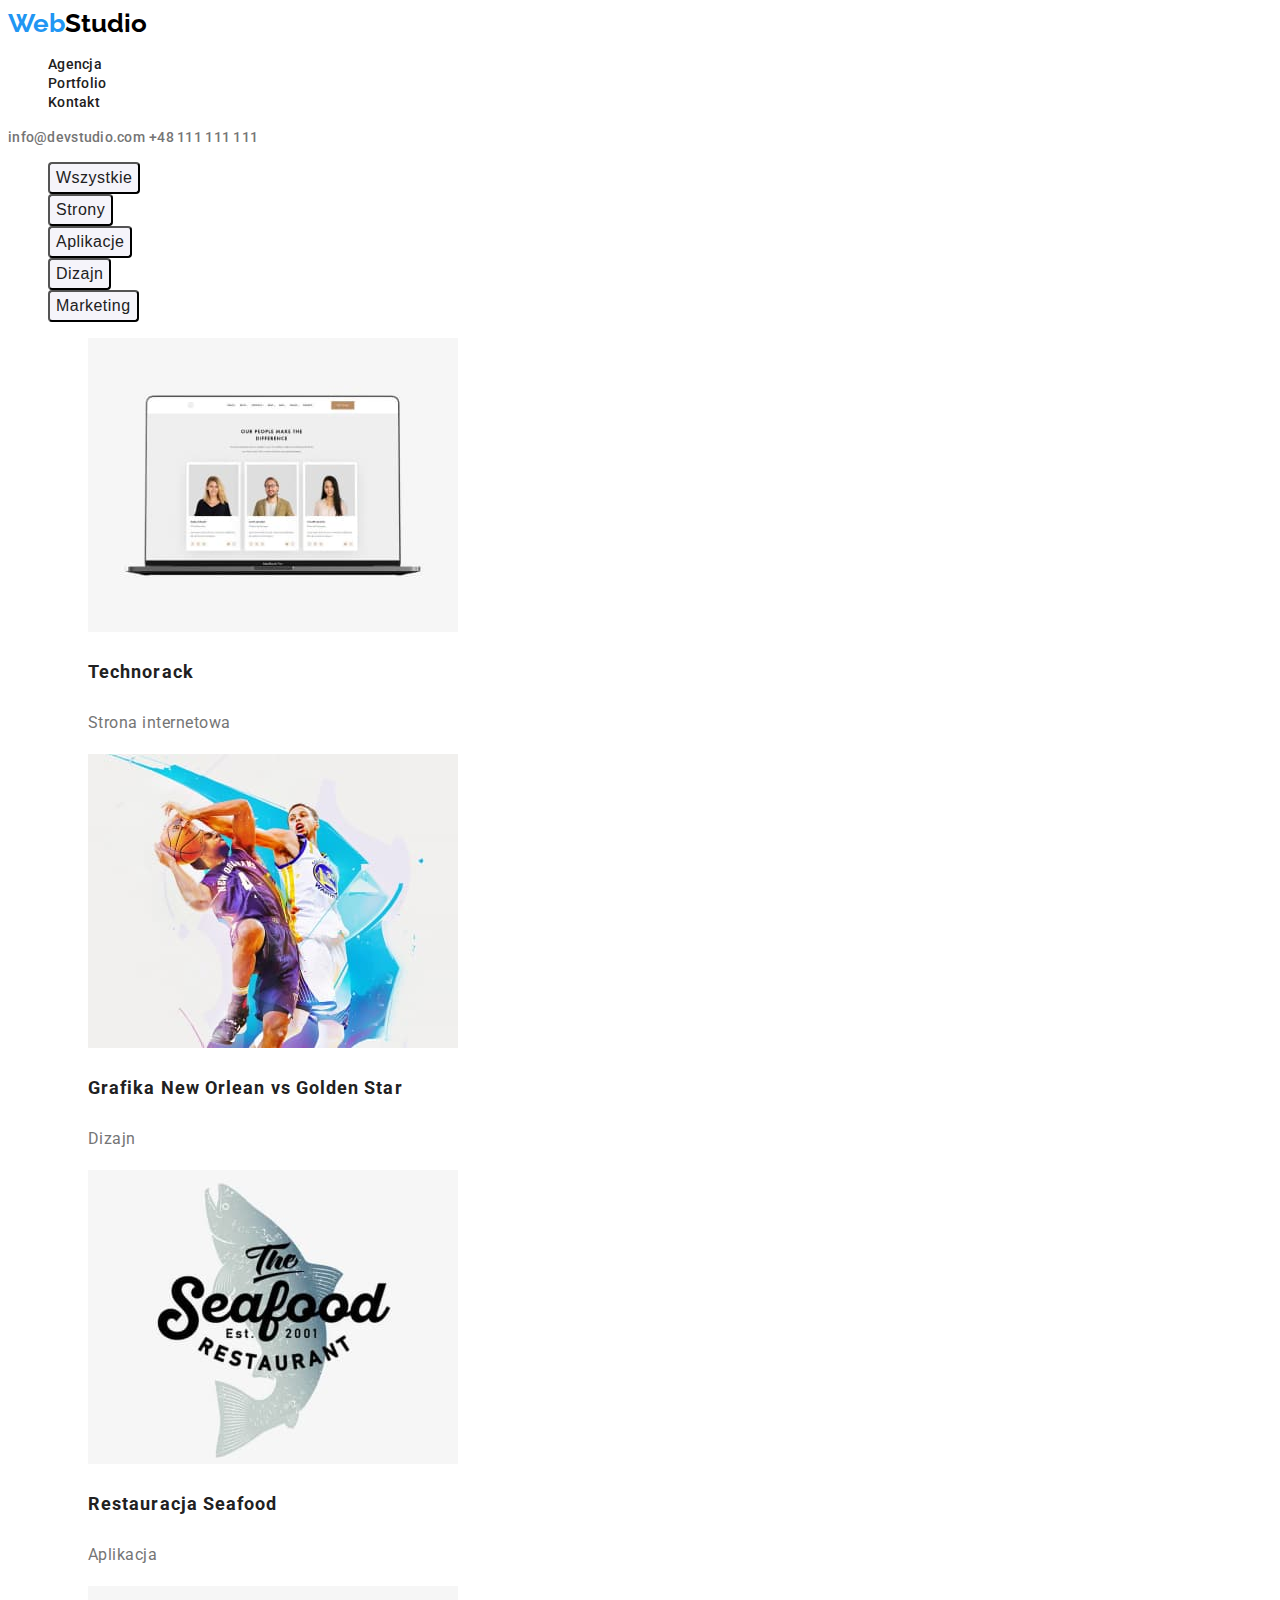
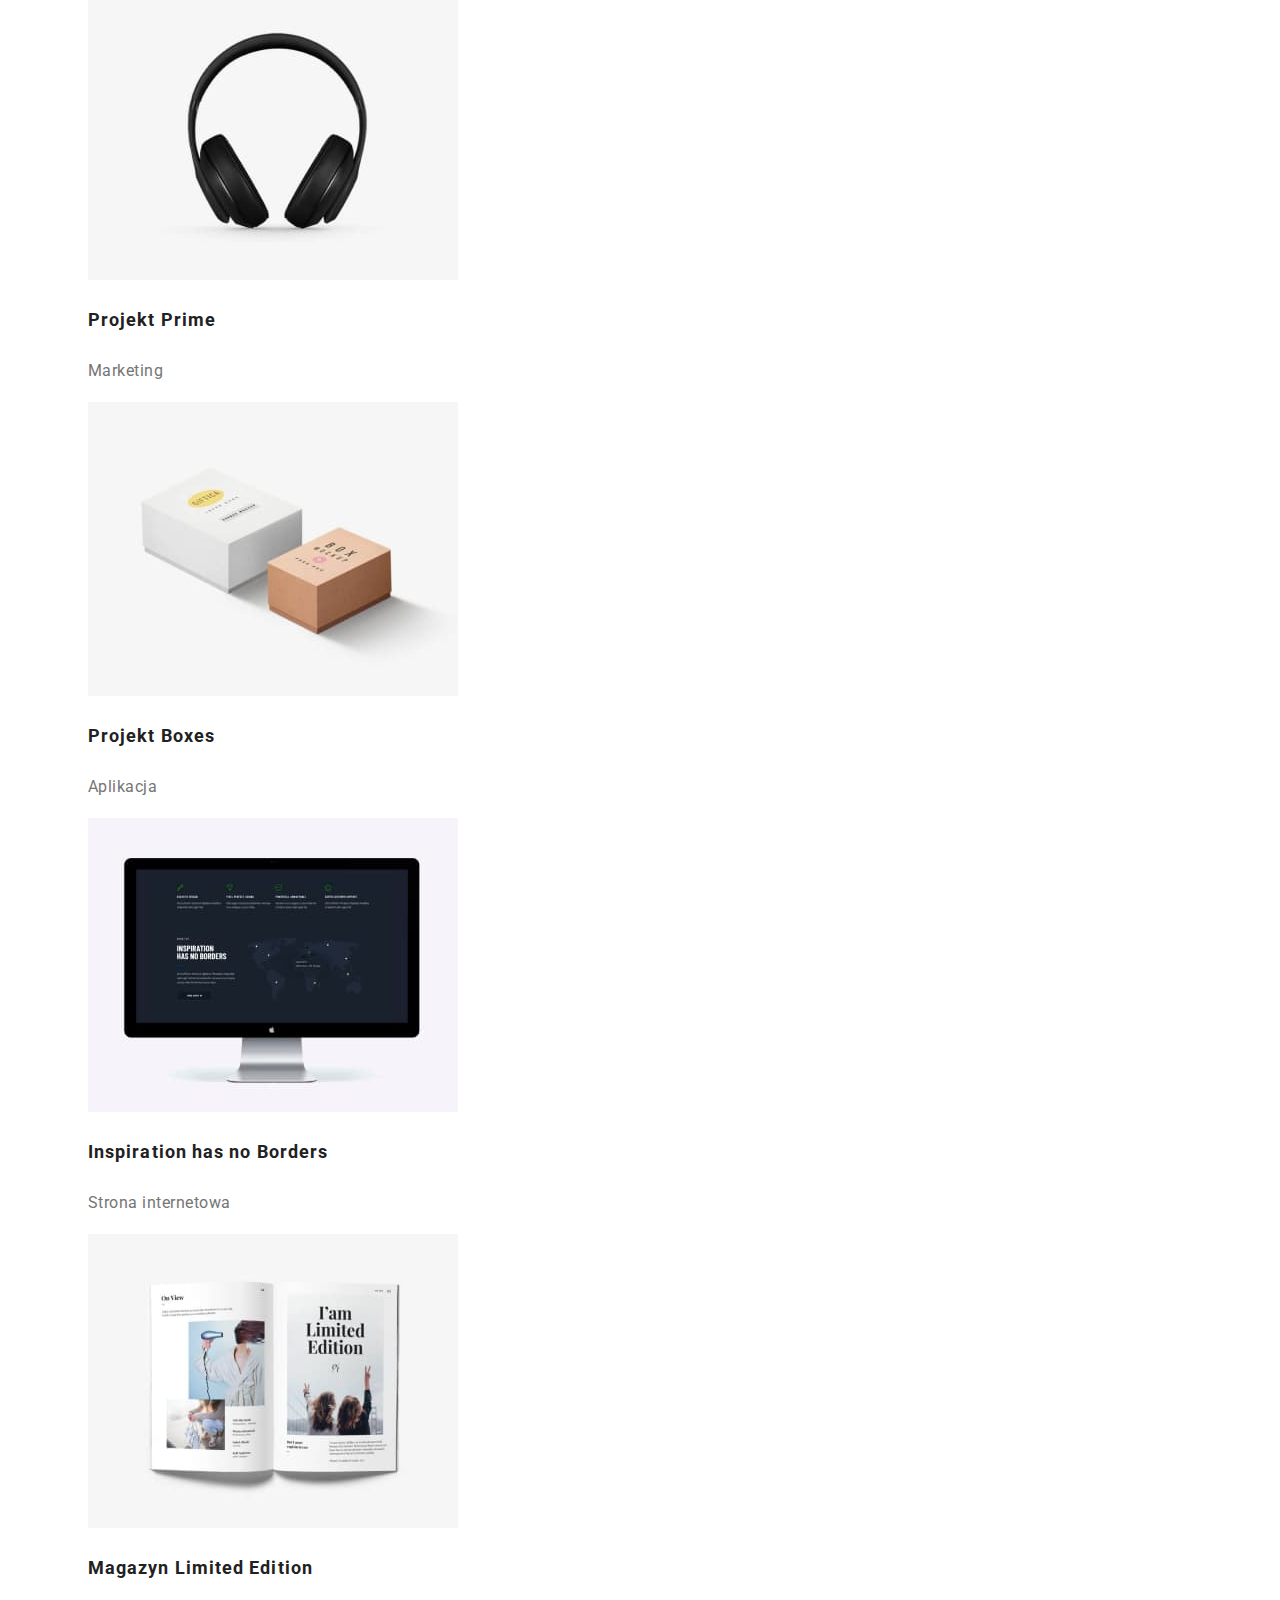
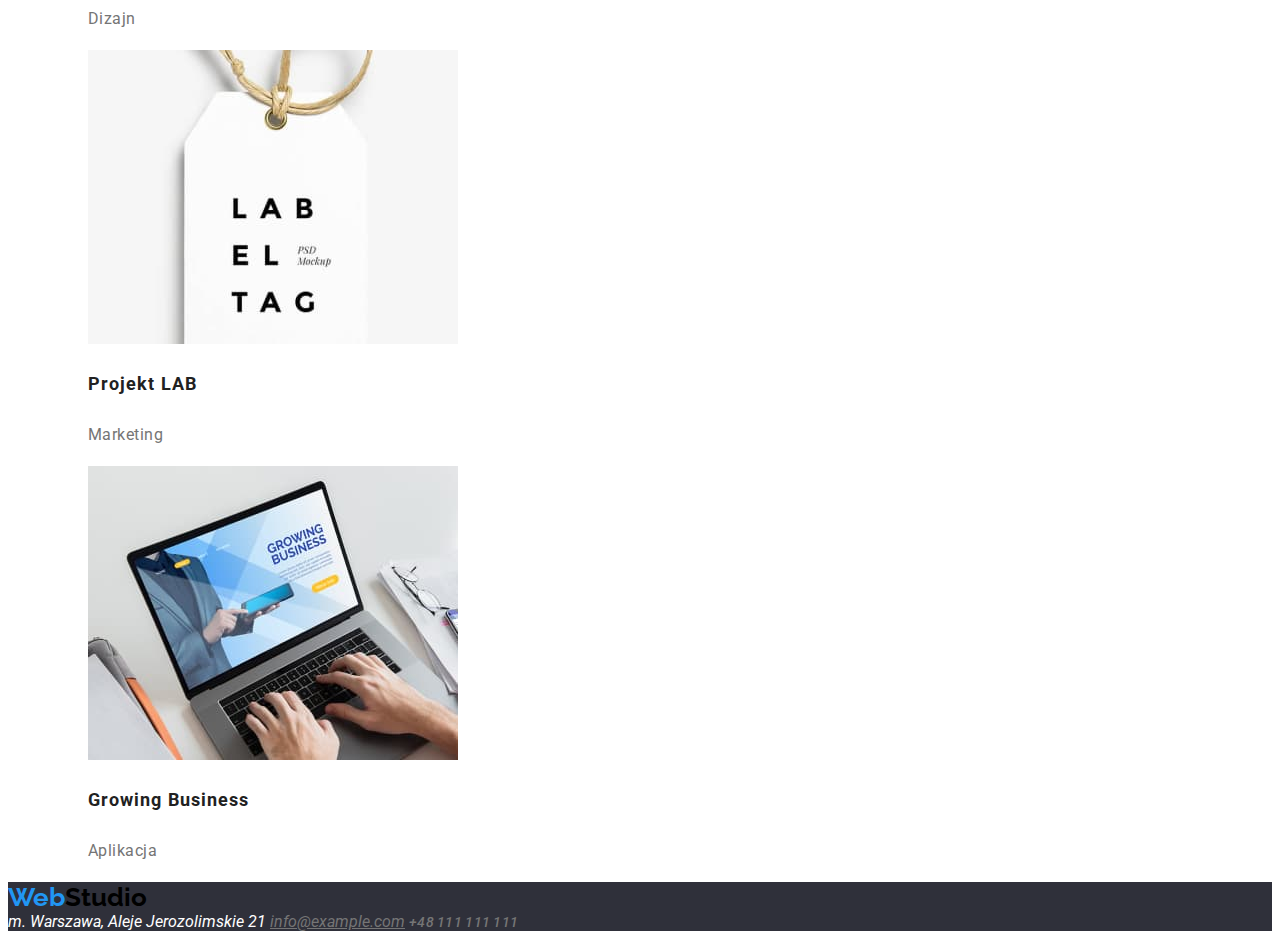
==== portfolio.html @ 6f7b7925 "Utworzenie strony porfolio, nadanie klas i stylizacja w css" ====
<!DOCTYPE html>
<html lang="en">
  <head>
    <meta charset="UTF-8" />
    <meta http-equiv="X-UA-Compatible" content="IE=edge" />
    <meta name="viewport" content="width=device-width, initial-scale=1.0" />
    <link
      href="https://fonts.googleapis.com/css2?family=Raleway:wght@700&family=Roboto:wght@400;500;700;900&display=swap"
      rel="stylesheet"
    />
    <link rel="stylesheet" href="css/style.css" />
    <title>Portfolio</title>
  </head>
  <body>
    <header class="menu">
      <a class="logo" href="index.html"
        ><span class="logo-color">Web</span>Studio</a
      >
      <nav>
        <ul class="nav-list">
          <li class="nav-list-item">
            <a class="nav-list-item-link" href="agency.html">Agencja</a>
          </li>
          <li class="nav-list-item">
            <a class="nav-list-item-link" href="portfolio.html">Portfolio</a>
          </li>
          <li class="nav-list-item">
            <a class="nav-list-item-link" href="contact.html">Kontakt</a>
          </li>
        </ul>
      </nav>
      <a class="contact" href="mailto:info@devstudio.com">info@devstudio.com</a>
      <a class="contact number" href="tel:+48111111111">+48 111 111 111</a>
    </header>
    <main>
      <div class="filters">
        <ul class="filters-list">
          <li class="filters-item">
            <button class="filters-button" type="button">Wszystkie</button>
          </li>
          <li class="filters-item">
            <button class="filters-button" type="button">Strony</button>
          </li>
          <li class="filters-item">
            <button class="filters-button" type="button">Aplikacje</button>
          </li>
          <li class="filters-item">
            <button class="filters-button" type="button">Dizajn</button>
          </li>
          <li class="filters-item">
            <button class="filters-button" type="button">Marketing</button>
          </li>
        </ul>
      </div>
      <div class="projects">
        <ul class="projects-list">
          <li class="projects-list-item">
            <figure>
              <img
                src="/images/portfolio/technocrack.jpg"
                alt="Website"
                height="294"
                width="370"
              />
              <figcaption>
                <p class="projects-name">Technorack</p>
                <p class="projects-description">Strona internetowa</p>
              </figcaption>
            </figure>
          </li>
          <li class="projects-list-item">
            <figure>
              <img
                src="/images/portfolio/newOrlean.jpg"
                alt="Basketball players"
                height="294"
                width="370"
              />
              <figcaption>
                <p class="projects-name">Grafika New Orlean vs Golden Star</p>
                <p class="projects-description">Dizajn</p>
              </figcaption>
            </figure>
          </li>
          <li class="projects-list-item">
            <figure>
              <img
                src="images/portfolio/seafood.jpg"
                alt="Restaurant logo"
                height="294"
                width="370"
              />
              <figcaption>
                <p class="projects-name">Restauracja Seafood</p>
                <p class="projects-description">Aplikacja</p>
              </figcaption>
            </figure>
          </li>
          <li class="projects-list-item">
            <figure>
              <img
                src="images/portfolio/prime.jpg"
                alt="Headphones"
                height="294"
                width="370"
              />
              <figcaption>
                <p class="projects-name">Projekt Prime</p>
                <p class="projects-description">Marketing</p>
              </figcaption>
            </figure>
          </li>
          <li class="projects-list-item">
            <figure>
              <img
                src="images/portfolio/boxes.jpg"
                alt="Boxes"
                height="294"
                width="370"
              />
              <figcaption>
                <p class="projects-name">Projekt Boxes</p>
                <p class="projects-description">Aplikacja</p>
              </figcaption>
            </figure>
          </li>
          <li class="projects-list-item">
            <figure>
              <img
                src="images/portfolio/noBorders.jpg"
                alt="Website"
                height="294"
                width="370"
              />
              <figcaption>
                <p class="projects-name">Inspiration has no Borders</p>
                <p class="projects-description">Strona internetowa</p>
              </figcaption>
            </figure>
          </li>
          <li class="projects-list-item">
            <figure>
              <img
                src="images/portfolio/magazyn.jpg"
                alt="Magazine"
                height="294"
                width="370"
              />
              <figcaption>
                <p class="projects-name">Magazyn Limited Edition</p>
                <p class="projects-description">Dizajn</p>
              </figcaption>
            </figure>
          </li>
          <li class="projects-list-item">
            <figure>
              <img
                src="images/portfolio/lab.jpg"
                alt="Label tag"
                height="294"
                width="370"
              />
              <figcaption>
                <p class="projects-name">Projekt LAB</p>
                <p class="projects-description">Marketing</p>
              </figcaption>
            </figure>
          </li>
          <li class="projects-list-item">
            <figure>
              <img
                src="images/portfolio/growingBusiness.jpg"
                alt="App"
                height="294"
                width="370"
              />
              <figcaption>
                <p class="projects-name">Growing Business</p>
                <p class="projects-description">Aplikacja</p>
              </figcaption>
            </figure>
          </li>
        </ul>
      </div>
    </main>
    <footer>
      <a class="logo" href="index.html"
        ><span class="logo-color">Web</span>Studio</a
      >
      <address class="address">
        m. Warszawa, Aleje Jerozolimskie 21
        <a class="contact-mail" href="mailto:info@example.com"
          >info@example.com</a
        >
        <a class="contact" href="tel:+48111111111">+48 111 111 111</a>
      </address>
    </footer>
  </body>
</html>
---- css/style.css ----
body {
  font-family: Roboto, Raleway, sans-serif;
  color: #212121;
}
.logo {
  text-decoration: none;
  color: #000000;
  font-family: Raleway;
  font-weight: 700;
  font-size: 26px;
}
.logo-color {
  color: #2196f3;
}
.nav-list {
  list-style: none;
}
.nav-list-item-link {
  font-weight: 500;
  font-size: 14px;
  line-height: 1.14;
  letter-spacing: 0.02em;
  text-decoration: none;
  color: #212121;
}
.nav-list-item-link:hover,
.nav-list-item-link:focus {
  color: #2196f3;
}
.main-header-section {
  background-color: #2f303a;
}
.main-header-text {
  font-weight: 900;
  font-size: 44px;
  line-height: 1.36;
  text-align: center;
  letter-spacing: 0.06em;
  text-transform: uppercase;
  color: #ffffff;
}
.main-header-button {
  background: #2196f3;
  font-weight: 700;
  font-size: 16px;
  line-height: 1.88;
  text-align: center;
  letter-spacing: 0.06em;
  color: #ffffff;
  cursor: pointer;
}

.main-description-list-header {
  font-weight: 700;
  font-size: 14px;
  line-height: 1.14;
  letter-spacing: 0.03em;
  text-transform: uppercase;
}
.main-description-list-text {
  font-size: 14px;
  line-height: 1.71;
  letter-spacing: 0.03em;
  color: #757575;
}
.team-section-list,
.services-section-list,
.main-description-list {
  list-style: none;
}
.services-section-header,
.team-section-header {
  font-weight: 700;
  font-size: 36px;
  line-height: 1.17;
  text-align: center;
  letter-spacing: 0.03em;
}
.team-section-name {
  font-weight: 500;
  font-size: 16px;
  line-height: 1.19;
  text-align: center;
  letter-spacing: 0.03em;
}
.team-section-profession {
  font-size: 16px;
  line-height: 1.19;
  text-align: center;
  letter-spacing: 0.03em;
  color: #757575;
}

.contact {
  color: #757575;
  text-decoration: none;
  font-weight: 500;
  font-size: 14px;
  line-height: 1.14;
  letter-spacing: 0.02em;
}
.contact-mail {
  text-decoration: underline;
  color: #757575;
}
.contact:hover,
.contact:focus {
  color: #2196f3;
}
.address {
  color: #ffffff;
}
footer {
  background-color: #2f303a;
}

.filters-item,
.projects-list {
  list-style: none;
}
.filters-button {
  background: #f5f4fa;
  border-radius: 4px;
  font-weight: 500;
  font-size: 16px;
  line-height: 1.62;
  text-align: center;
  letter-spacing: 0.03em;
  color: #212121;
  cursor: pointer;
}
.filters-button:hover,
.filters-button:focus {
  background-color: #2196f3;
  color: #ffffff;
}
.projects-name {
  font-weight: 700;
  font-size: 18px;
  line-height: 2;
  letter-spacing: 0.06em;
}
.projects-description {
  font-size: 16px;
  line-height: 1.88;
  letter-spacing: 0.03em;
  color: #757575;
}
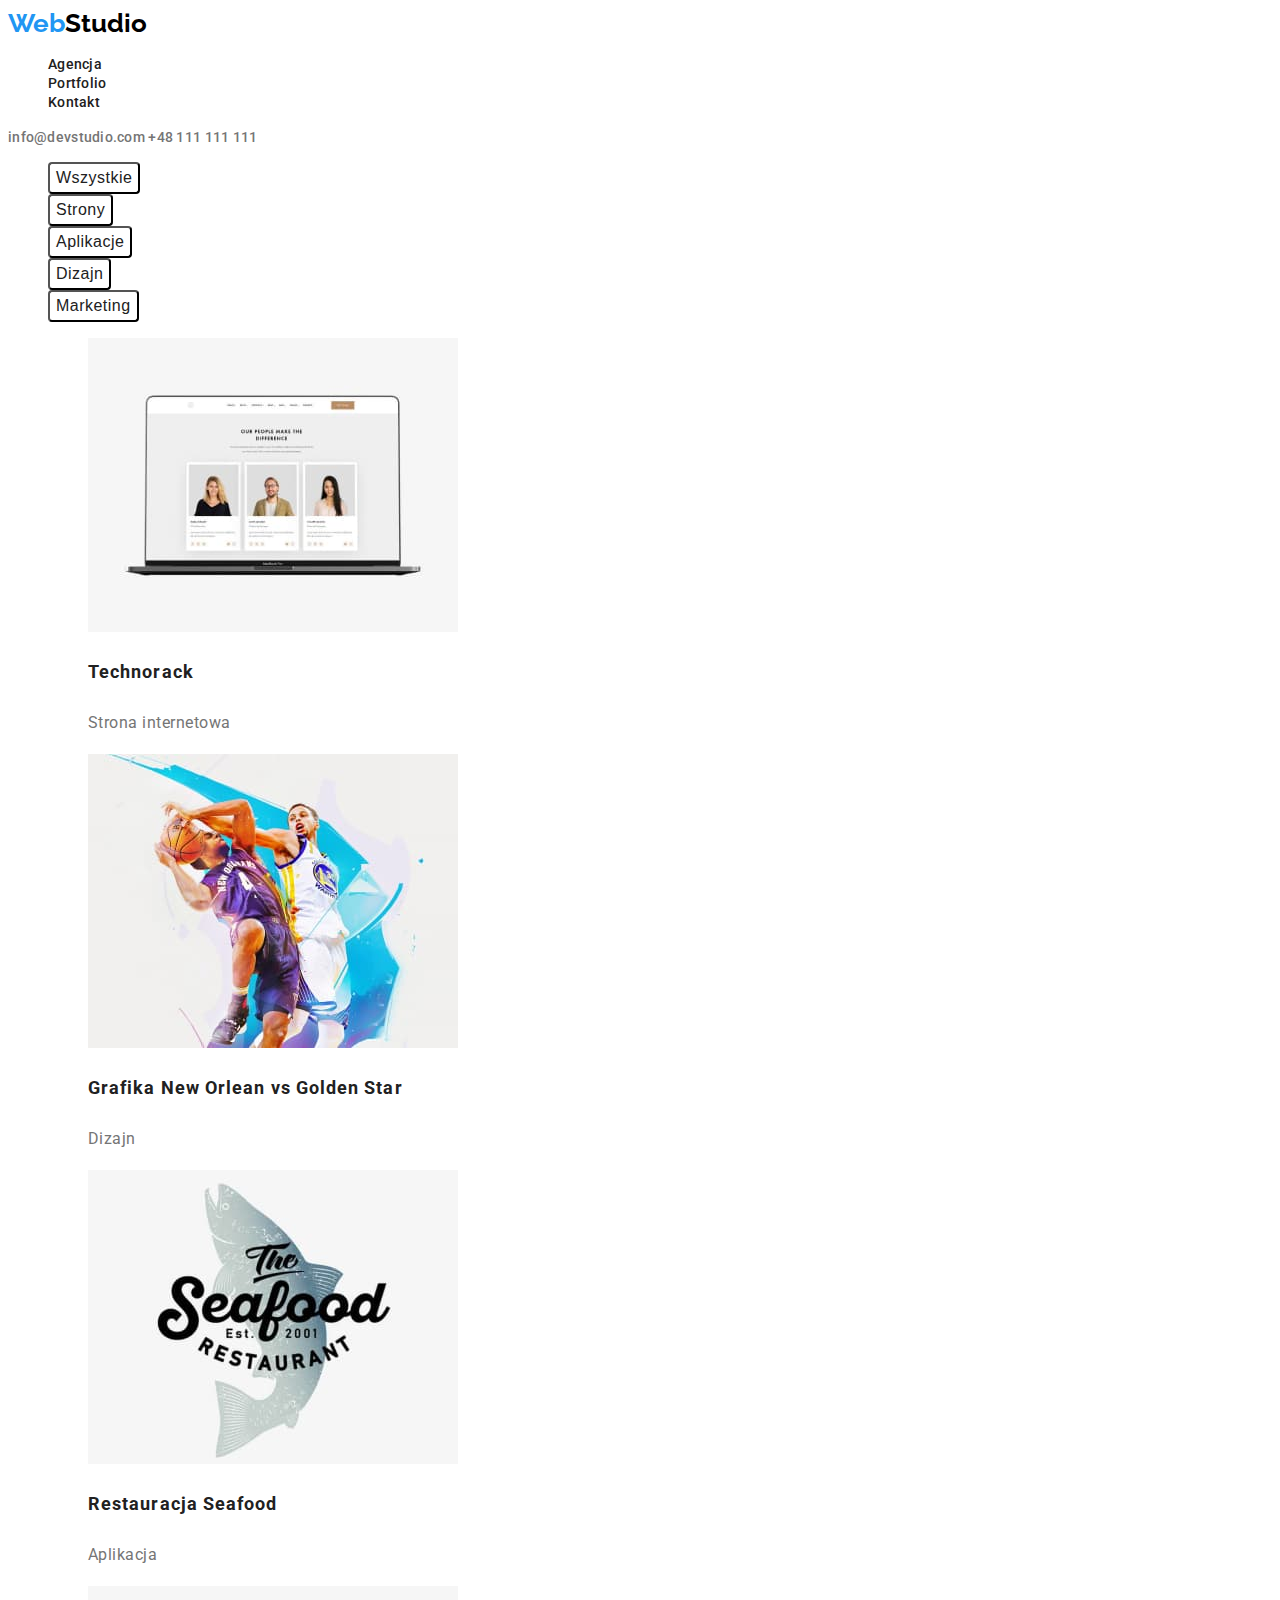
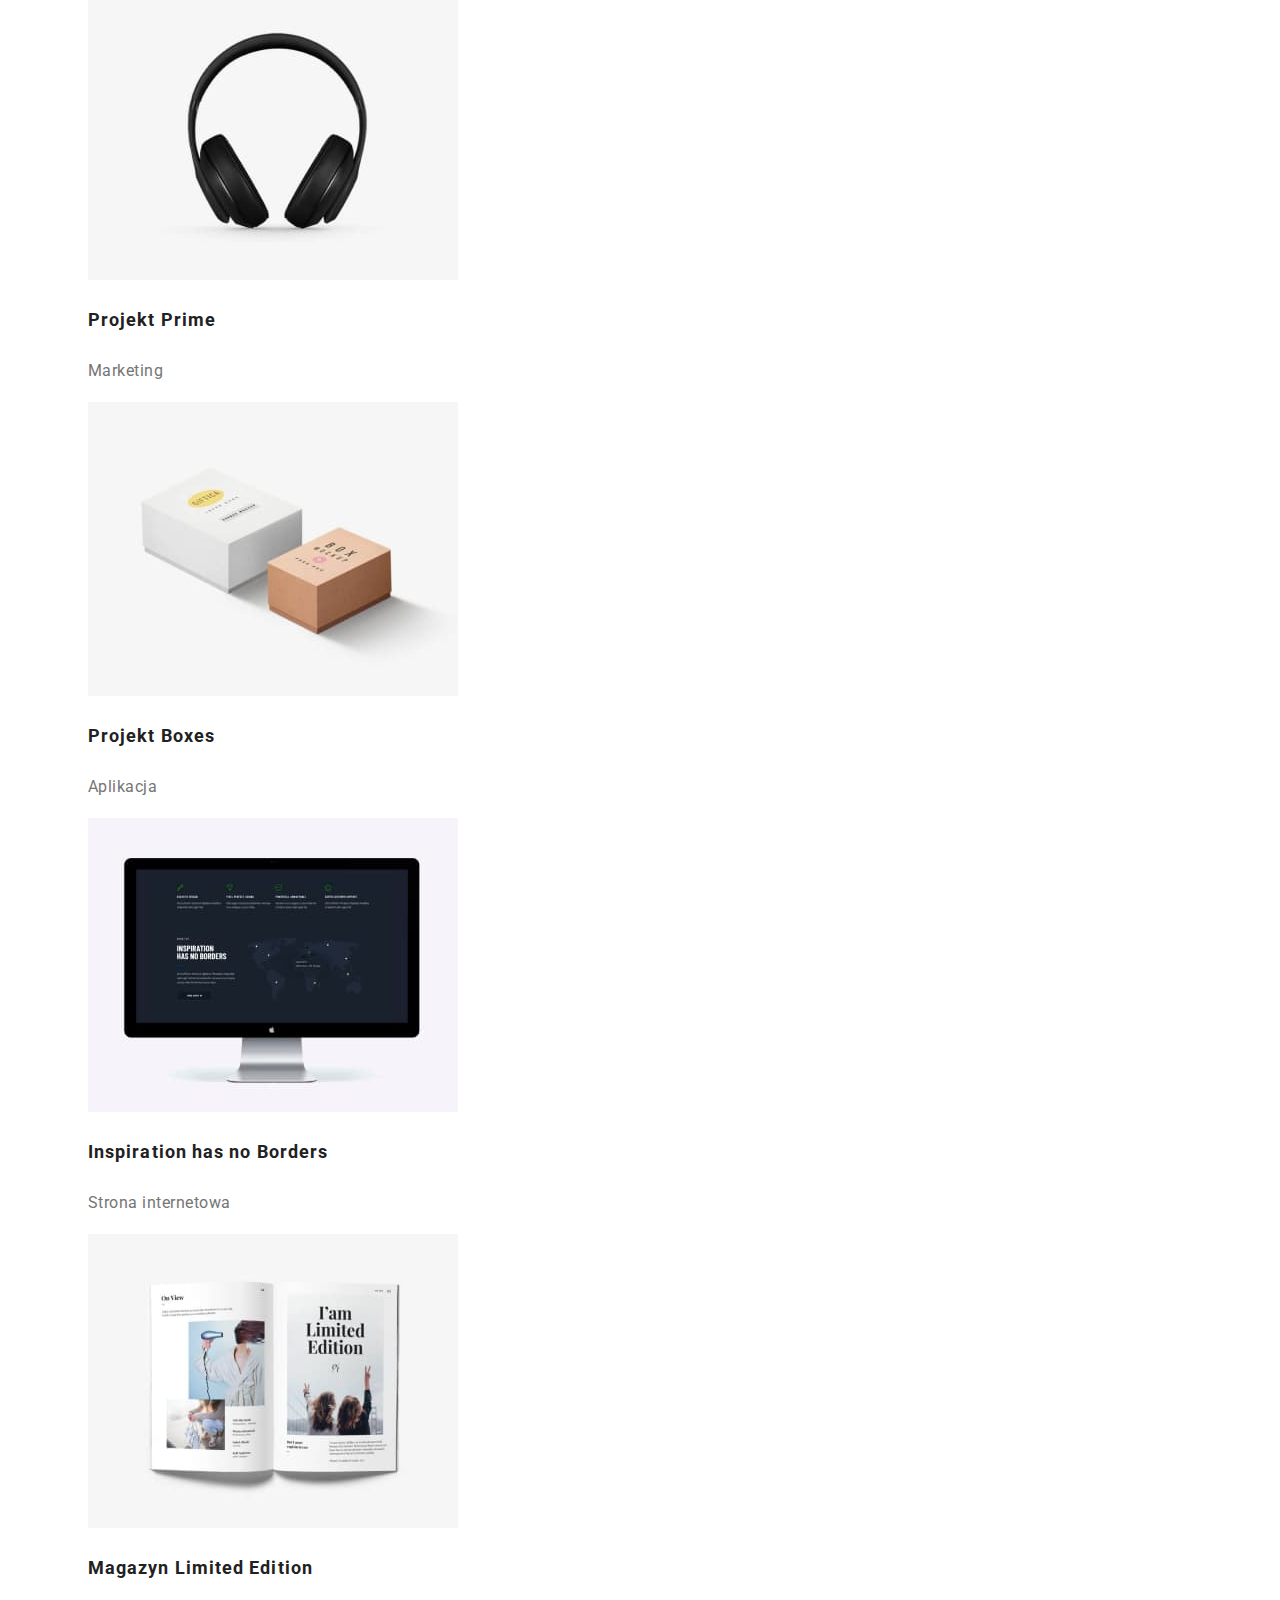
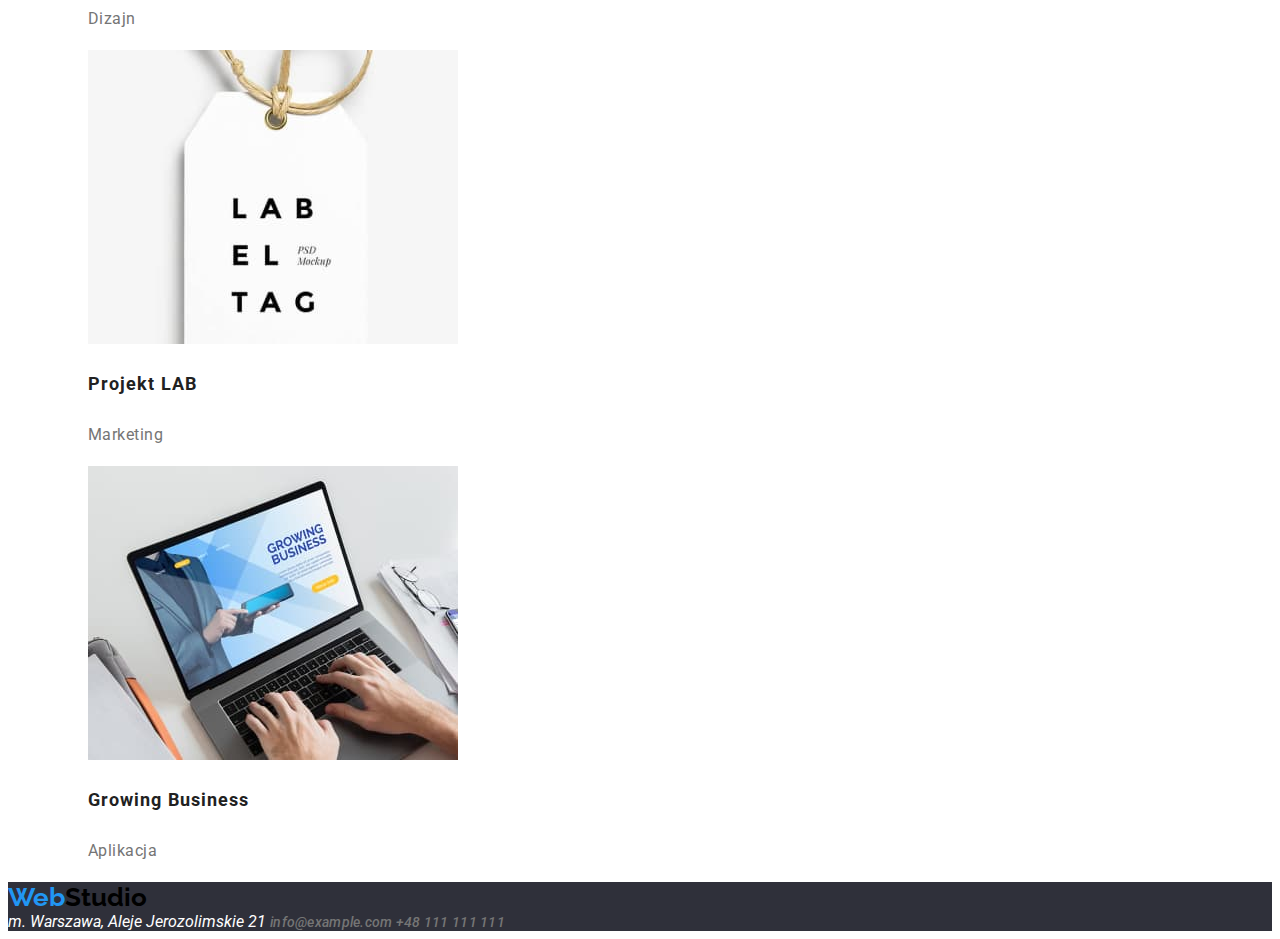
==== commit ebbbbfe9: "Dodanie pliku prettierrc, przeniesienie kolorów do zmiennych oraz poprawienie  zapisu danych do kont" ====
--- a/portfolio.html
+++ b/portfolio.html
@@ -13,9 +13,7 @@
   </head>
   <body>
     <header class="menu">
-      <a class="logo" href="index.html"
-        ><span class="logo-color">Web</span>Studio</a
-      >
+      <a class="logo" href="index.html"><span class="logo-color">Web</span>Studio</a>
       <nav>
         <ul class="nav-list">
           <li class="nav-list-item">
@@ -29,8 +27,8 @@
           </li>
         </ul>
       </nav>
-      <a class="contact" href="mailto:info@devstudio.com">info@devstudio.com</a>
-      <a class="contact number" href="tel:+48111111111">+48 111 111 111</a>
+      <a class="contact" href="mailto:info@devstudio.com"> info@devstudio.com </a>
+      <a class="contact" href="tel:+48111111111"> +48 111 111 111 </a>
     </header>
     <main>
       <div class="filters">
@@ -56,12 +54,7 @@
         <ul class="projects-list">
           <li class="projects-list-item">
             <figure>
-              <img
-                src="/images/portfolio/technocrack.jpg"
-                alt="Website"
-                height="294"
-                width="370"
-              />
+              <img src="/images/portfolio/technocrack.jpg" alt="Website" height="294" width="370" />
               <figcaption>
                 <p class="projects-name">Technorack</p>
                 <p class="projects-description">Strona internetowa</p>
@@ -98,12 +91,7 @@
           </li>
           <li class="projects-list-item">
             <figure>
-              <img
-                src="images/portfolio/prime.jpg"
-                alt="Headphones"
-                height="294"
-                width="370"
-              />
+              <img src="images/portfolio/prime.jpg" alt="Headphones" height="294" width="370" />
               <figcaption>
                 <p class="projects-name">Projekt Prime</p>
                 <p class="projects-description">Marketing</p>
@@ -112,12 +100,7 @@
           </li>
           <li class="projects-list-item">
             <figure>
-              <img
-                src="images/portfolio/boxes.jpg"
-                alt="Boxes"
-                height="294"
-                width="370"
-              />
+              <img src="images/portfolio/boxes.jpg" alt="Boxes" height="294" width="370" />
               <figcaption>
                 <p class="projects-name">Projekt Boxes</p>
                 <p class="projects-description">Aplikacja</p>
@@ -126,12 +109,7 @@
           </li>
           <li class="projects-list-item">
             <figure>
-              <img
-                src="images/portfolio/noBorders.jpg"
-                alt="Website"
-                height="294"
-                width="370"
-              />
+              <img src="images/portfolio/noBorders.jpg" alt="Website" height="294" width="370" />
               <figcaption>
                 <p class="projects-name">Inspiration has no Borders</p>
                 <p class="projects-description">Strona internetowa</p>
@@ -140,12 +118,7 @@
           </li>
           <li class="projects-list-item">
             <figure>
-              <img
-                src="images/portfolio/magazyn.jpg"
-                alt="Magazine"
-                height="294"
-                width="370"
-              />
+              <img src="images/portfolio/magazyn.jpg" alt="Magazine" height="294" width="370" />
               <figcaption>
                 <p class="projects-name">Magazyn Limited Edition</p>
                 <p class="projects-description">Dizajn</p>
@@ -154,12 +127,7 @@
           </li>
           <li class="projects-list-item">
             <figure>
-              <img
-                src="images/portfolio/lab.jpg"
-                alt="Label tag"
-                height="294"
-                width="370"
-              />
+              <img src="images/portfolio/lab.jpg" alt="Label tag" height="294" width="370" />
               <figcaption>
                 <p class="projects-name">Projekt LAB</p>
                 <p class="projects-description">Marketing</p>
@@ -168,12 +136,7 @@
           </li>
           <li class="projects-list-item">
             <figure>
-              <img
-                src="images/portfolio/growingBusiness.jpg"
-                alt="App"
-                height="294"
-                width="370"
-              />
+              <img src="images/portfolio/growingBusiness.jpg" alt="App" height="294" width="370" />
               <figcaption>
                 <p class="projects-name">Growing Business</p>
                 <p class="projects-description">Aplikacja</p>
@@ -183,16 +146,12 @@
         </ul>
       </div>
     </main>
-    <footer>
-      <a class="logo" href="index.html"
-        ><span class="logo-color">Web</span>Studio</a
-      >
+    <footer class="footer">
+      <a class="logo" href="index.html"><span class="logo-color">Web</span>Studio</a>
       <address class="address">
         m. Warszawa, Aleje Jerozolimskie 21
-        <a class="contact-mail" href="mailto:info@example.com"
-          >info@example.com</a
-        >
-        <a class="contact" href="tel:+48111111111">+48 111 111 111</a>
+        <a class="contact" href="mailto:info@example.com"> info@example.com </a>
+        <a class="contact" href="tel:+48111111111"> +48 111 111 111 </a>
       </address>
     </footer>
   </body>
--- a/css/style.css
+++ b/css/style.css
@@ -1,67 +1,76 @@
+:root {
+  --black-color: #000000;
+  --blue-color: #2196f3;
+  --white-color: #ffffff;
+  --background-color: #2f303a;
+  --text-color-main: #212121;
+  --text-color-secondary: #757575;
+}
+
 body {
   font-family: Roboto, Raleway, sans-serif;
-  color: #212121;
+  color: var(--text-color-main);
 }
 .logo {
   text-decoration: none;
-  color: #000000;
+  color: var(--black-color);
   font-family: Raleway;
   font-weight: 700;
-  font-size: 26px;
+  font-size: 1.625rem;
 }
 .logo-color {
-  color: #2196f3;
+  color: var(--blue-color);
 }
 .nav-list {
   list-style: none;
 }
 .nav-list-item-link {
   font-weight: 500;
-  font-size: 14px;
+  font-size: 0.875rem;
   line-height: 1.14;
   letter-spacing: 0.02em;
   text-decoration: none;
-  color: #212121;
+  color: var(--text-color-main);
 }
 .nav-list-item-link:hover,
 .nav-list-item-link:focus {
-  color: #2196f3;
+  color: var(--blue-color);
 }
 .main-header-section {
-  background-color: #2f303a;
+  background-color: var(--background-color);
 }
 .main-header-text {
   font-weight: 900;
-  font-size: 44px;
+  font-size: 2.5rem;
   line-height: 1.36;
   text-align: center;
   letter-spacing: 0.06em;
   text-transform: uppercase;
-  color: #ffffff;
+  color: var(--white-color);
 }
 .main-header-button {
   background: #2196f3;
   font-weight: 700;
-  font-size: 16px;
+  font-size: 1rem;
   line-height: 1.88;
   text-align: center;
   letter-spacing: 0.06em;
-  color: #ffffff;
+  color: var(--white-color);
   cursor: pointer;
 }
 
 .main-description-list-header {
   font-weight: 700;
-  font-size: 14px;
+  font-size: 0.875rem;
   line-height: 1.14;
   letter-spacing: 0.03em;
   text-transform: uppercase;
 }
 .main-description-list-text {
-  font-size: 14px;
+  font-size: 0.875rem;
   line-height: 1.71;
   letter-spacing: 0.03em;
-  color: #757575;
+  color: var(--text-color-secondary);
 }
 .team-section-list,
 .services-section-list,
@@ -71,46 +80,42 @@
 .services-section-header,
 .team-section-header {
   font-weight: 700;
-  font-size: 36px;
+  font-size: 2.25rem;
   line-height: 1.17;
   text-align: center;
   letter-spacing: 0.03em;
 }
 .team-section-name {
   font-weight: 500;
-  font-size: 16px;
+  font-size: 1rem;
   line-height: 1.19;
   text-align: center;
   letter-spacing: 0.03em;
 }
 .team-section-profession {
-  font-size: 16px;
+  font-size: 1rem;
   line-height: 1.19;
   text-align: center;
   letter-spacing: 0.03em;
-  color: #757575;
+  color: var(--text-color-secondary);
 }
 
 .contact {
-  color: #757575;
+  color: var(--text-color-secondary);
   text-decoration: none;
   font-weight: 500;
-  font-size: 14px;
+  font-size: 0.875rem;
   line-height: 1.14;
   letter-spacing: 0.02em;
 }
-.contact-mail {
-  text-decoration: underline;
-  color: #757575;
-}
 .contact:hover,
 .contact:focus {
-  color: #2196f3;
+  color: var(--blue-color);
 }
 .address {
-  color: #ffffff;
+  color: var(--white-color);
 }
-footer {
+.footer {
   background-color: #2f303a;
 }
 
@@ -119,30 +124,30 @@
   list-style: none;
 }
 .filters-button {
-  background: #f5f4fa;
+  background: var(--white-color);
   border-radius: 4px;
   font-weight: 500;
-  font-size: 16px;
+  font-size: 1rem;
   line-height: 1.62;
   text-align: center;
   letter-spacing: 0.03em;
-  color: #212121;
+  color: var(--text-color-main);
   cursor: pointer;
 }
 .filters-button:hover,
 .filters-button:focus {
-  background-color: #2196f3;
-  color: #ffffff;
+  background-color: var(--blue-color);
+  color: var(--white-color);
 }
 .projects-name {
   font-weight: 700;
-  font-size: 18px;
+  font-size: 1.125rem;
   line-height: 2;
   letter-spacing: 0.06em;
 }
 .projects-description {
-  font-size: 16px;
+  font-size: 1rem;
   line-height: 1.88;
   letter-spacing: 0.03em;
-  color: #757575;
+  color: var(--text-color-secondary);
 }
